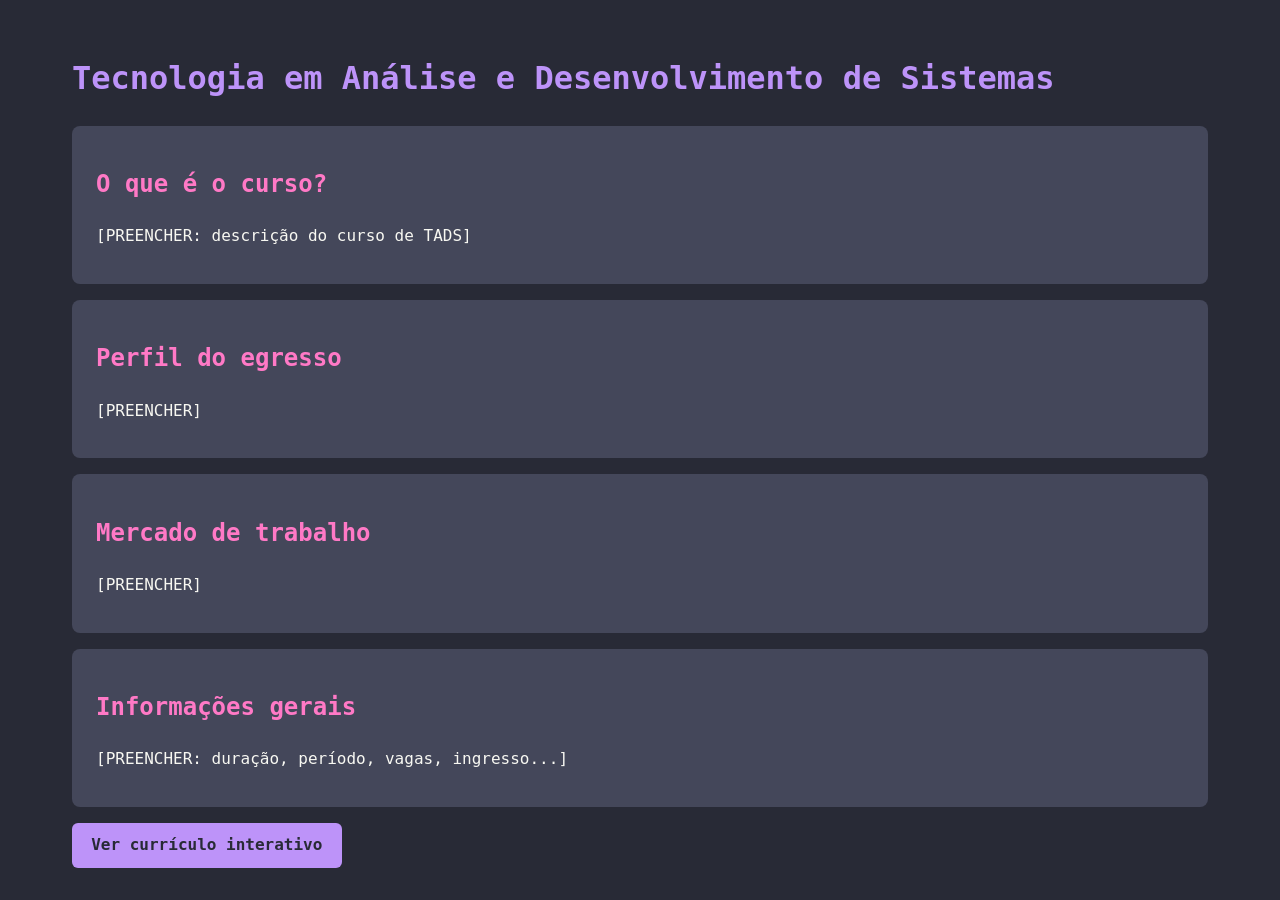
==== index.html @ 409cf67b "Envio dos html e css" ====
<!doctype html>
<html lang="pt-br">
<head>
    <meta charset="utf-8">
    <meta name="viewport" content="width=device-width, initial-scale=1">
    <title>TADS Unicamp</title>
    <link rel="stylesheet" href="style.css">
</head>
<body>

    <main>
        <h1>Tecnologia em Análise e Desenvolvimento de Sistemas</h1>

        <div class="card">
            <h2>O que é o curso?</h2>
            <p>[PREENCHER: descrição do curso de TADS]</p>
        </div>

        <div class="card">
            <h2>Perfil do egresso</h2>
            <p>[PREENCHER]</p>
        </div>

        <div class="card">
            <h2>Mercado de trabalho</h2>
            <p>[PREENCHER]</p>
        </div>

        <div class="card">
            <h2>Informações gerais</h2>
            <p>[PREENCHER: duração, período, vagas, ingresso...]</p>
        </div>

        <a class="btn" href="curriculo.html">Ver currículo interativo</a>
    </main>

    <script src="nav.js"></script>
</body>
</html>
---- style.css ----
:root {
  --bg: #282a36;
  --cur: #44475a;
  --fg: #f8f8f2;
  --cmt: #6272a4;
  --cyan: #8be9fd;
  --green: #50fa7b;
  --orange: #ffb86c;
  --pink: #ff79c6;
  --purple: #bd93f9;
  --red: #ff5555;
  --yellow: #f1fa8c;
}

* {
  box-sizing: border-box;
}

body {
  margin: 0;
  background: var(--bg);
  color: var(--fg);
  font-family: "Fira Code", Consolas, monospace;
  font-size: 16px;
  line-height: 1.6;
}

a {
  color: var(--cyan);
}

nav {
  display: flex;
  gap: 1.5rem;
  align-items: center;
  padding: 1rem 2rem;
  background: #21222c;
  border-bottom: 1px solid var(--cur);
}

nav b {
  color: var(--purple);
  margin-right: auto;
}

nav a {
  color: var(--fg);
  text-decoration: none;
}

nav a:hover,
nav a.on {
  color: var(--pink);
}

main {
  max-width: 1200px;
  margin: 0 auto;
  padding: 2rem;
}

h1 {
  color: var(--purple);
}

h2 {
  color: var(--pink);
}

.card {
  background: var(--cur);
  border-radius: 8px;
  padding: 1.2rem 1.5rem;
  margin: 1rem 0;
}

.btn {
  background: var(--purple);
  color: var(--bg);
  border: 0;
  border-radius: 6px;
  padding: 0.6rem 1.2rem;
  font: inherit;
  font-weight: bold;
  cursor: pointer;
  text-decoration: none;
  display: inline-block;
}

.btn:hover {
  background: var(--pink);
}

label {
  display: block;
  margin: 1rem 0 0.3rem;
  color: var(--cyan);
}

input,
select {
  width: 100%;
  padding: 0.6rem;
  background: var(--bg);
  color: var(--fg);
  border: 1px solid var(--cmt);
  border-radius: 6px;
  font: inherit;
}

input:focus,
select:focus {
  outline: 2px solid var(--purple);
}

#msg {
  margin-top: 1rem;
}

.ok {
  color: var(--green);
}

.err {
  color: var(--red);
}

/* Currículo Interativo */
.grade {
  display: grid;
  grid-template-columns: repeat(6, minmax(150px, 1fr));
  gap: 12px;
  overflow-x: auto;
  padding-bottom: 1rem;
}

.col h3 {
  color: var(--orange);
  text-align: center;
  margin: 0 0 0.5rem;
  font-size: 0.95rem;
}

.disc {
  position: relative;
  background: var(--cur);
  border: 2px solid transparent;
  border-radius: 8px;
  padding: 0.6rem 0.7rem;
  margin-bottom: 10px;
  cursor: pointer;
  font-size: 0.8rem;
  transition: all 0.2s ease;
}

.disc small {
  color: var(--cmt);
}

.disc:hover {
  border-color: var(--purple);
}

.disc.sel {
  border-color: var(--pink);
}

.disc.lib {
  border-color: var(--green);
  box-shadow: 0 0 8px rgba(80, 250, 123, 0.4);
}

.disc.dim {
  opacity: 0.35;
  filter: grayscale(1);
}

.tip {
  display: none;
  position: absolute;
  z-index: 10;
  left: 0;
  top: 100%;
  width: 290px;
  background: #21222c;
  border: 1px solid var(--purple);
  border-radius: 8px;
  padding: 0.8rem;
  font-size: 0.78rem;
  line-height: 1.45;
  box-shadow: 0 6px 18px rgba(0, 0, 0, 0.4);
}

.disc:hover .tip {
  display: block;
}

.col:nth-child(n + 4) .tip {
  left: auto;
  right: 0;
}

.tip b {
  color: var(--cyan);
}

.tip ul {
  margin: 0.2rem 0;
  padding-left: 1.1rem;
}

.legenda {
  font-size: 0.85rem;
  color: var(--cmt);
}

.legenda span {
  color: var(--green);
}


.formulario {
  max-width: 600px;
}
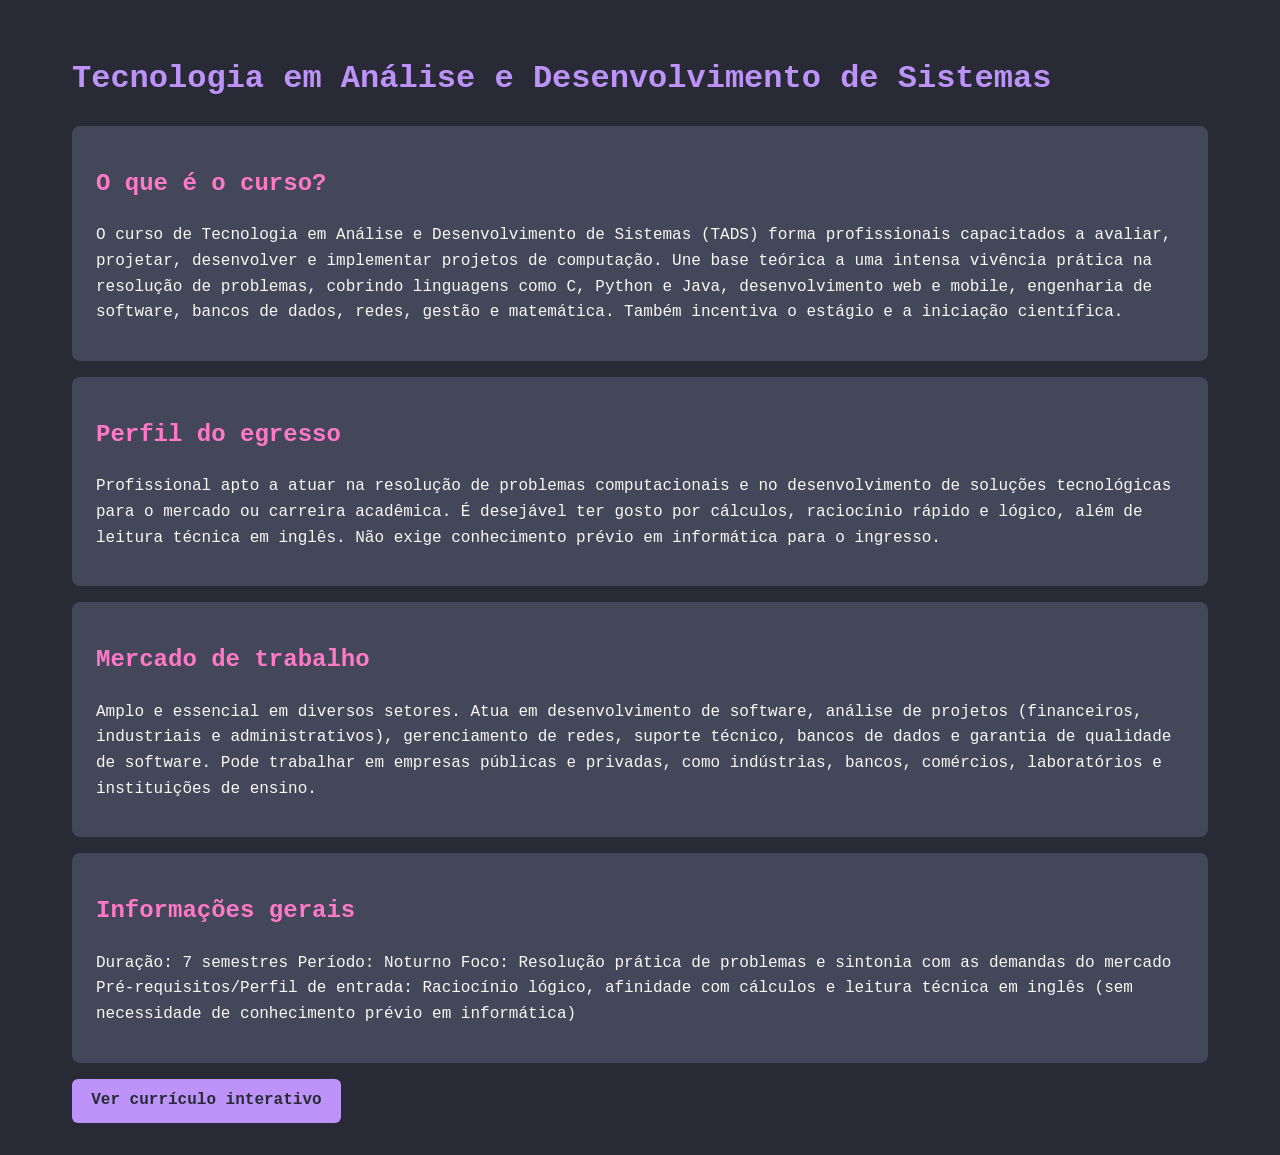
==== commit 6036ebb7: "Atualização de index Correção da versão de index. Tinha atualizado no repositório local, mas tinha e" ====
--- a/index.html
+++ b/index.html
@@ -13,22 +13,44 @@
 
         <div class="card">
             <h2>O que é o curso?</h2>
-            <p>[PREENCHER: descrição do curso de TADS]</p>
+            <p>
+                O curso de Tecnologia em Análise e Desenvolvimento de Sistemas (TADS)
+                forma profissionais capacitados a avaliar, projetar, desenvolver e implementar projetos de computação.
+                Une base teórica a uma intensa vivência prática na resolução de problemas, cobrindo linguagens
+                como C, Python e Java, desenvolvimento web e mobile, engenharia de software, bancos de dados, redes,
+                gestão e matemática. Também incentiva o estágio e a iniciação científica.
+            </p>
         </div>
 
         <div class="card">
             <h2>Perfil do egresso</h2>
-            <p>[PREENCHER]</p>
+            <p>
+                Profissional apto a atuar na resolução de problemas computacionais e no desenvolvimento de soluções tecnológicas
+                para o mercado ou carreira acadêmica. É desejável ter gosto por cálculos, raciocínio rápido e lógico,
+                além de leitura técnica em inglês. Não exige conhecimento prévio em informática para o ingresso.
+            </p>
         </div>
 
         <div class="card">
             <h2>Mercado de trabalho</h2>
-            <p>[PREENCHER]</p>
+            <p>
+                Amplo e essencial em diversos setores. Atua em desenvolvimento de software,
+                análise de projetos (financeiros, industriais e administrativos),
+                gerenciamento de redes, suporte técnico, bancos de dados e garantia de qualidade de software.
+                Pode trabalhar em empresas públicas e privadas, como indústrias, bancos, comércios,
+                laboratórios e instituições de ensino.
+            </p>
         </div>
 
         <div class="card">
             <h2>Informações gerais</h2>
-            <p>[PREENCHER: duração, período, vagas, ingresso...]</p>
+            <p>
+                Duração: 7 semestres
+                Período: Noturno
+                Foco: Resolução prática de problemas e sintonia com as demandas do mercado
+                Pré-requisitos/Perfil de entrada: Raciocínio lógico, afinidade com cálculos e leitura técnica em
+                inglês (sem necessidade de conhecimento prévio em informática)
+            </p>
         </div>
 
         <a class="btn" href="curriculo.html">Ver currículo interativo</a>
